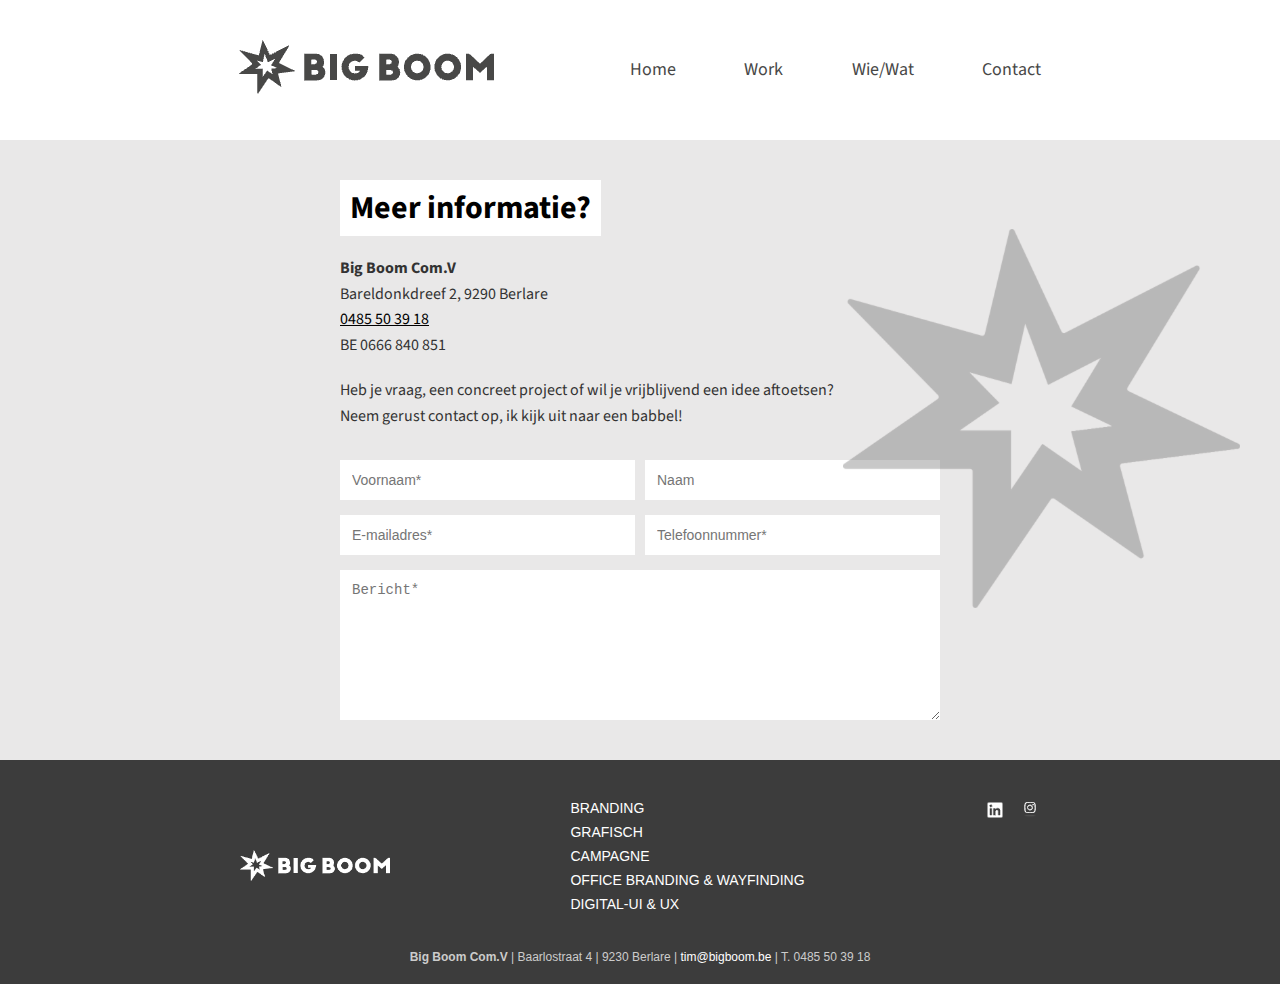
==== contact.html @ 624fa985 "first commit" ====
<!DOCTYPE html>
<html lang="en">
<head>
    <meta charset="UTF-8">
    <meta name="viewport" content="width=device-width, initial-scale=1.0">
    <title>contact</title>
    <link rel="stylesheet" href="css/styles.css">
    <link rel="stylesheet" href="css/contact.css">
    <link rel="stylesheet" href="css/work.css">
    <link href="https://fonts.googleapis.com/css2?family=Source+Sans+Pro:wght@400;600&display=swap" rel="stylesheet">
    <link rel="stylesheet" href="css/contact.css">
</head>
<body>
         <!-- header part start -->
         <div class="header">
            <div class="navbar">
                <div class="logo">
                    <img src="images/logo.png" alt="Logo">
                </div>
                <div class="nav" id="desktop-menu">
                    <ul>
                        <li><a href="index.html">Home</a></li>
                        <li><a href="work.html">Work</a></li>
                        <li><a href="wie.html">Wie/Wat</a></li>
                        <li><a href="contact.html">Contact</a></li>
                    </ul>
                </div>
                <!-- Hamburger icon -->
                <div class="hamburger" onclick="toggleSidebar()">
                    <div></div>
                    <div></div>
                    <div></div>
                </div>
            </div>
        </div>
    
        <!-- Sidebar for Mobile -->
        <div class="sidebar" id="sidebar">
            <a href="index.html" onclick="toggleSidebar()">Home</a>
            <a href="about.html" onclick="toggleSidebar()">Work</a>
            <a href="services.html" onclick="toggleSidebar()">Wie/Wat</a>
            <a href="contact.html" onclick="toggleSidebar()">Contact</a>
        </div>
    
        <!-- header part end  -->

        <div class="contact-section">
          
            <div class="contact-left">
              <h2>Meer informatie?</h2>
              <p><strong>Big Boom Com.V</strong><br>
              Bareldonkdreef 2, 9290 Berlare<br>
              <a href="tel:+32485503918">0485 50 39 18</a><br>
              BE 0666 840 851</p>
          
              <p class="contact-desc">
                Heb je vraag, een concreet project of wil je vrijblijvend een idee aftoetsen?<br>
                Neem gerust contact op, ik kijk uit naar een babbel!
              </p>
          
              <form class="contact-form">
                <div class="form-row">
                  <input type="text" placeholder="Voornaam*" />
                  <input type="text" placeholder="Naam" />
                </div>
                <div class="form-row">
                  <input type="email" placeholder="E-mailadres*" />
                  <input type="tel" placeholder="Telefoonnummer*" />
                </div>
                <textarea placeholder="Bericht*"></textarea>
              </form>
            </div>
            <div class="contact-bg-star">
                
                    <!-- <img src="images/BigBoom_star 1.png" alt=""> -->
                
            </div>
          </div>
          

            

    <footer class="footer">
        <div class="footer-container">
          <div class="footer-left">
            <img src="images/Frame 39.png" alt="Big Boom Logo" class="footer-logo">
          </div>
      
          <div class="footer-middle">
            <ul>
              <li>BRANDING</li>
              <li>GRAFISCH</li>
              <li>CAMPAGNE</li>
              <li>OFFICE BRANDING & WAYFINDING</li>
              <li>DIGITAL-UI & UX</li>
            </ul>
          </div>
      
          <div class="footer-right">
            <a href="#"><img src="images/linkedin.png" alt="LinkedIn"></a>
            <a href="#"><img src="images/instagram.png" alt="Instagram"></a>
          </div>
        </div>
      
        <div class="footer-bottom">
          <p>
            <strong>Big Boom Com.V</strong> | Baarlostraat 4 | 9230 Berlare | <a href="mailto:tim@bigboom.be">tim@bigboom.be</a> | T. 0485 50 39 18
          </p>
        </div>
      </footer>
    <!-- footer part end  --> 

    <script src="js/main.js"></script>
</body>
</html>
---- css/styles.css ----
@import url('https://fonts.googleapis.com/css2?family=Open+Sans:ital,wght@0,300..800;1,300..800&family=Roboto:ital,wght@0,100..900;1,100..900&family=Source+Code+Pro:ital,wght@0,200..900;1,200..900&display=swap');

* {
    margin: 0;
    padding: 0;
    box-sizing: border-box;
}

body {
    font-family: 'Source Sans Pro', sans-serif;
}


/* header part style css */

.header {
    width: 100%;
    height: 140px;
    background: #FFFFFF;
    display: flex;
    justify-content: center;
    align-items: center;
    /* border: 2px solid red; */
}

.navbar {
    width: 802px;
    height: 54px;
    display: flex;
    flex-direction: row;
    justify-content: space-between;
    align-items: center;
    gap: 136px;
    /* border: 2px solid red; */
    margin: 0 auto;
}

.logo img {
    height: 100%;
    max-height: 54px;
}

.nav ul {
    width: 411px;
    height: 42px;
    display: flex;
    justify-content: space-between;
    align-items: center;
    gap: 10px;
    list-style: none;
    /* border: 2px solid red; */
}

.nav ul li a {
    text-decoration: none;
    color: #484847;
    font-size: 18px;
    line-height: 22px;
    font-weight: 400;
    text-align: left;
}
.nav ul li a :active{
    text-decoration: underline;
}
/* Hamburger Icon */
.hamburger {
    display: none;
    flex-direction: column;
    cursor: pointer;
}

.hamburger div {
    width: 25px;
    height: 3px;
    background-color: #333;
    margin: 4px 0;
    transition: 0.4s;
}

/* Sidebar */
.sidebar {
    height: 100%;
    width: 0;
    position: fixed;
    top: 0;
    left: 0;
    background-color: #333;
    overflow-x: hidden;
    transition: 0.4s;
    padding-top: 80px;
    z-index: 999;
    display: flex;
    flex-direction: column;
}

.sidebar a {
    padding: 15px 30px;
    text-decoration: none;
    font-size: 18px;
    color: white;
}

.sidebar a:hover {
    background-color: #575757;
}

/* Responsive */
@media (max-width: 768px) {
    .nav {
        display: none;
    }

    .hamburger {
        display: flex;
    }
}


/* header part style css end  */

/* banner part style start css  */
.banner {
    width: 100%;
    height: 536px;
    /* border: 2px solid red; */
    background: #E9E8E8;
    top: 140px;
    /* Auto layout */
    display: flex;
    flex-direction: row;
    justify-content: flex-start;
    align-items: center;
    gap: 10;
    padding: 0px 320px 0px 318px;
}

.banner-container {
    width: 801px;
    height: 378px;
    margin: 0 auto;
    /* border: 2px solid red; */
}

.hover-highlight {
    color: #484847;
    transition: color 0.3s;
    font-size: 36px;
    line-height: 150%;
    font-weight: 400;
  }
  
  /* Link style */
  .custom-link {
    color: #484847;
    text-decoration: underline;
    transition: color 0.3s;
  }
  
  /* When any .custom-link is hovered */
  .hover-highlight:has(.custom-link:hover) {
    color: #757575; /* all non-link text turns gray */
  }
  
  /* But links stay blue */
  .hover-highlight:has(.custom-link:hover) .custom-link {
    color: #484847;
  }
  
  
/* banner part style end css  */


/* Gallery Styles */
.gallery {
    display: grid;
    grid-template-columns: repeat(3, 1fr);
    gap: 15px;
    max-width: 900px;
    margin: 50px auto;
}
.gallery img {
    width: 100%;
    cursor: pointer;
    border-radius: 5px;
    transition: transform 0.3s;
}
.gallery img:hover {
    transform: scale(1.05);
}

.popup {
    position: fixed;
    top: 0; left: 0; width: 100%; height: 100%;
    background: rgba(0, 0, 0, 0.8);
    display: flex;
    justify-content: center;
    align-items: center;
    visibility: hidden;
    opacity: 0;
    transition: opacity 0.3s ease-in-out;
}
.popup img {
    max-width: 90%;
    max-height: 80vh;
    border-radius: 10px;
}
.popup.active {
    visibility: visible;
    opacity: 1;
}
.close, .prev, .next {
    position: absolute;
    color: white;
    font-size: 30px;
    cursor: pointer;
}
.close { top: 20px; right: 30px; }
.prev { left: 30px; }
.next { right: 30px; }

/* footer start  */

.footer {
    background-color: #3c3c3c;
    color: #fff;
    padding: 40px 20px 20px;
    font-family: 'Acumin Pro', sans-serif;
    font-size: 14px;
  }
  
  .footer-container {
    display: flex;
    flex-wrap: wrap;
    justify-content: space-between;
    align-items: flex-start;
    max-width: 800px;
    margin: 0 auto;
    gap: 30px;
}
  
  .footer-left img {
    max-width: 150px;
    margin-top: 50px;
  }
  
  .footer-middle ul {
    list-style: none;
    padding: 0;
    margin: 0;
  }
  
  .footer-middle li {
    margin-bottom: 8px;
  }
  
  .footer-right {
    display: flex;
    gap: 15px;
    align-items: center;
  }
  
  .footer-right img {
    width: 20px;
    height: 20px;
    filter: brightness(0) invert(1);
  }
  
  .footer-bottom {
    margin-top: 30px;
    text-align: center;
    font-size: 12px;
    color: #ccc;
  }
  
  .footer-bottom a {
    color: #fff;
    text-decoration: none;
  }
  
  .footer-bottom a:hover {
    text-decoration: underline;
  }
  
  /* responsive moood  */


  /* Responsive for banner and text */
@media (max-width: 768px) {
    .banner {
        flex-direction: column;
        padding: 20px;
        height: auto;
    }

    .banner-container {
        width: 100%;
        height: auto;
        padding: 10px;
    }

    .hover-highlight {
        font-size: 20px;
        line-height: 1.5;
    }
}

/* Responsive for gallery */
@media (max-width: 768px) {
    .gallery {
        grid-template-columns: repeat(2, 1fr);
        padding: 0 10px;
    }
}

@media (max-width: 480px) {
    .gallery {
        grid-template-columns: 1fr;
        padding: 0 10px;
    }
}

/* Responsive Navbar fix */
@media (max-width: 768px) {
    .navbar {
        width: 100%;
        padding: 0 20px;
        gap: 10px;
    }
    .logo img {
        max-height: 40px;
    }
}

/* Footer responsive */
/* ✅ Responsive Layout */
/* ✅ Mobile Responsive Styles */
@media (max-width: 768px) {
    /* .footer-container {
      flex-direction: column;
      align-items: center;
      text-align: center;
    } */
  
    .footer-left img {
      margin-top: 20px;
      margin-bottom: 20px;
    }
  
    .footer-middle ul {
      padding: 0;
    }
  
    .footer-middle li {
      margin-bottom: 6px;
    }
  
    /* .footer-right {
      justify-content: center;
      margin-top: 20px;
    } */
  
    .footer-bottom {
        margin-top: 20px;
        font-size: 11px;
        width: 100px;
        text-align: left;
    }
  }
---- css/contact.css ----
.contact-section {
    display: flex;
    justify-content: space-between;
    align-items: flex-start;
    background-color: #e9e8e8;
    padding: 40px;
    gap: 20px;
    position: relative;
    flex-wrap: wrap;
  }
  
  .contact-left {
    flex: 1;
    min-width: 300px;
    max-width: 600px;
    margin: 0 auto;
}
  
  .contact-left h2 {
    font-size: 32px;
    font-weight: 700;
    background-color: #fff;
    display: inline-block;
    padding: 5px 10px;
    margin-bottom: 20px;
  }
  
  .contact-left p {
    font-size: 16px;
    color: #333;
    line-height: 1.6;
  }
  
  .contact-left a {
    color: #000;
    text-decoration: underline;
  }
  
  .contact-desc {
    margin-top: 20px;
    font-size: 14px;
  }
  
  .contact-form {
    margin-top: 30px;
    display: flex;
    flex-direction: column;
    gap: 15px;
  }
  
  .form-row {
    display: flex;
    gap: 10px;
    flex-wrap: wrap;
  }
  
  .contact-form input,
  .contact-form textarea {
    flex: 1;
    padding: 12px;
    font-size: 14px;
    border: none;
    background-color: white;
  }
  
  .contact-form textarea {
    min-height: 150px;
    resize: vertical;
  }
  
  /* Star background */
  .contact-bg-star {
    width: 31%;
    height: 600px;
    background-image: url('../images/BigBoom_star\ 1.png');
    background-size: contain;
    background-repeat: no-repeat;
    background-position: center;
    position: absolute;
    right: 40px;
    top: -22px;
    /* opacity: 0.2; */
}
  /* Responsive */
  @media (max-width: 768px) {
    .contact-section {
      flex-direction: column;
      align-items: flex-start;
      padding: 20px;
    }
  
    .form-row {
      flex-direction: column;
    }
  
    .contact-bg-star {
      position: static;
      width: 100%;
      height: 150px;
      margin-top: 30px;
      opacity: 0.2;
    }

  }
---- css/work.css ----
.body-work {
    font-family: Arial, sans-serif;
    background-color: #eee;
    padding: 20px;
  }

  #container {
    display: flex;
    gap: 20px;
    margin: 50px auto;
    justify-content: center;
}

  #left-panel {
    width: 200px;
    display: flex;
    flex-direction: column;
    gap: 10px;
  }

  #left-panel button {
    padding: 10px;
    font-size: 14px;
    border: none;
    border-radius: 4px;
    cursor: pointer;
    background-color: white;
    color: #333;
    /* border: 1px solid #ccc; */
    text-align: left;
  }

  #left-panel button:first-child {
    background-color: #333;
    color: white;
  }

  #right-panel {
    flex: 1;
    display: grid;
    grid-template-columns: repeat(auto-fill, minmax(180px, 1fr));
    gap: 15px;
  }

  #right-panel div {
    position: relative;
    background-color: white;
    border-radius: 6px;
    overflow: hidden;
    box-shadow: 0 2px 5px rgba(0, 0, 0, 0.1);
  }

  #right-panel img {
    width: 100%;
    height: auto;
    display: block;
  }

  #right-panel span {
    position: absolute;
    top: 8px;
    left: 8px;
    background-color: rgba(0, 0, 0, 0.7);
    color: white;
    font-size: 12px;
    padding: 4px 6px;
    border-radius: 3px;
  }

  .work-gallery {
    display: grid;
    grid-template-columns: repeat(3, 1fr);
    gap: 15px;
    max-width: 900px;
    /* margin: 50px auto; */
}

@media (max-width: 768px) {
    .work-gallery{
        grid-template-columns: repeat(2, 1fr);
        padding: 0 10px;
    }
    #container {
        flex-direction: column;
        align-items: center;
    }

    #left-panel {
        width: 100%;
        flex-direction: row;
        justify-content: flex-start;
        flex-wrap: wrap;
        gap: 10px;
        margin-bottom: 20px;
    }

    #left-panel button {
        flex: 1 1 auto;
        text-align: center;
    }
}

@media (max-width: 480px) {
    .work-gallery {
        grid-template-columns: 1fr;
        padding: 0 10px;
    }
    #right-panel {
        grid-template-columns: 1fr;
        padding: 0 10px;
    }

    #left-panel {
        justify-content: center;
    }

    #left-panel button {
        font-size: 13px;
        padding: 8px;
    }
}
---- css/contact.css ----
.contact-section {
    display: flex;
    justify-content: space-between;
    align-items: flex-start;
    background-color: #e9e8e8;
    padding: 40px;
    gap: 20px;
    position: relative;
    flex-wrap: wrap;
  }
  
  .contact-left {
    flex: 1;
    min-width: 300px;
    max-width: 600px;
    margin: 0 auto;
}
  
  .contact-left h2 {
    font-size: 32px;
    font-weight: 700;
    background-color: #fff;
    display: inline-block;
    padding: 5px 10px;
    margin-bottom: 20px;
  }
  
  .contact-left p {
    font-size: 16px;
    color: #333;
    line-height: 1.6;
  }
  
  .contact-left a {
    color: #000;
    text-decoration: underline;
  }
  
  .contact-desc {
    margin-top: 20px;
    font-size: 14px;
  }
  
  .contact-form {
    margin-top: 30px;
    display: flex;
    flex-direction: column;
    gap: 15px;
  }
  
  .form-row {
    display: flex;
    gap: 10px;
    flex-wrap: wrap;
  }
  
  .contact-form input,
  .contact-form textarea {
    flex: 1;
    padding: 12px;
    font-size: 14px;
    border: none;
    background-color: white;
  }
  
  .contact-form textarea {
    min-height: 150px;
    resize: vertical;
  }
  
  /* Star background */
  .contact-bg-star {
    width: 31%;
    height: 600px;
    background-image: url('../images/BigBoom_star\ 1.png');
    background-size: contain;
    background-repeat: no-repeat;
    background-position: center;
    position: absolute;
    right: 40px;
    top: -22px;
    /* opacity: 0.2; */
}
  /* Responsive */
  @media (max-width: 768px) {
    .contact-section {
      flex-direction: column;
      align-items: flex-start;
      padding: 20px;
    }
  
    .form-row {
      flex-direction: column;
    }
  
    .contact-bg-star {
      position: static;
      width: 100%;
      height: 150px;
      margin-top: 30px;
      opacity: 0.2;
    }

  }
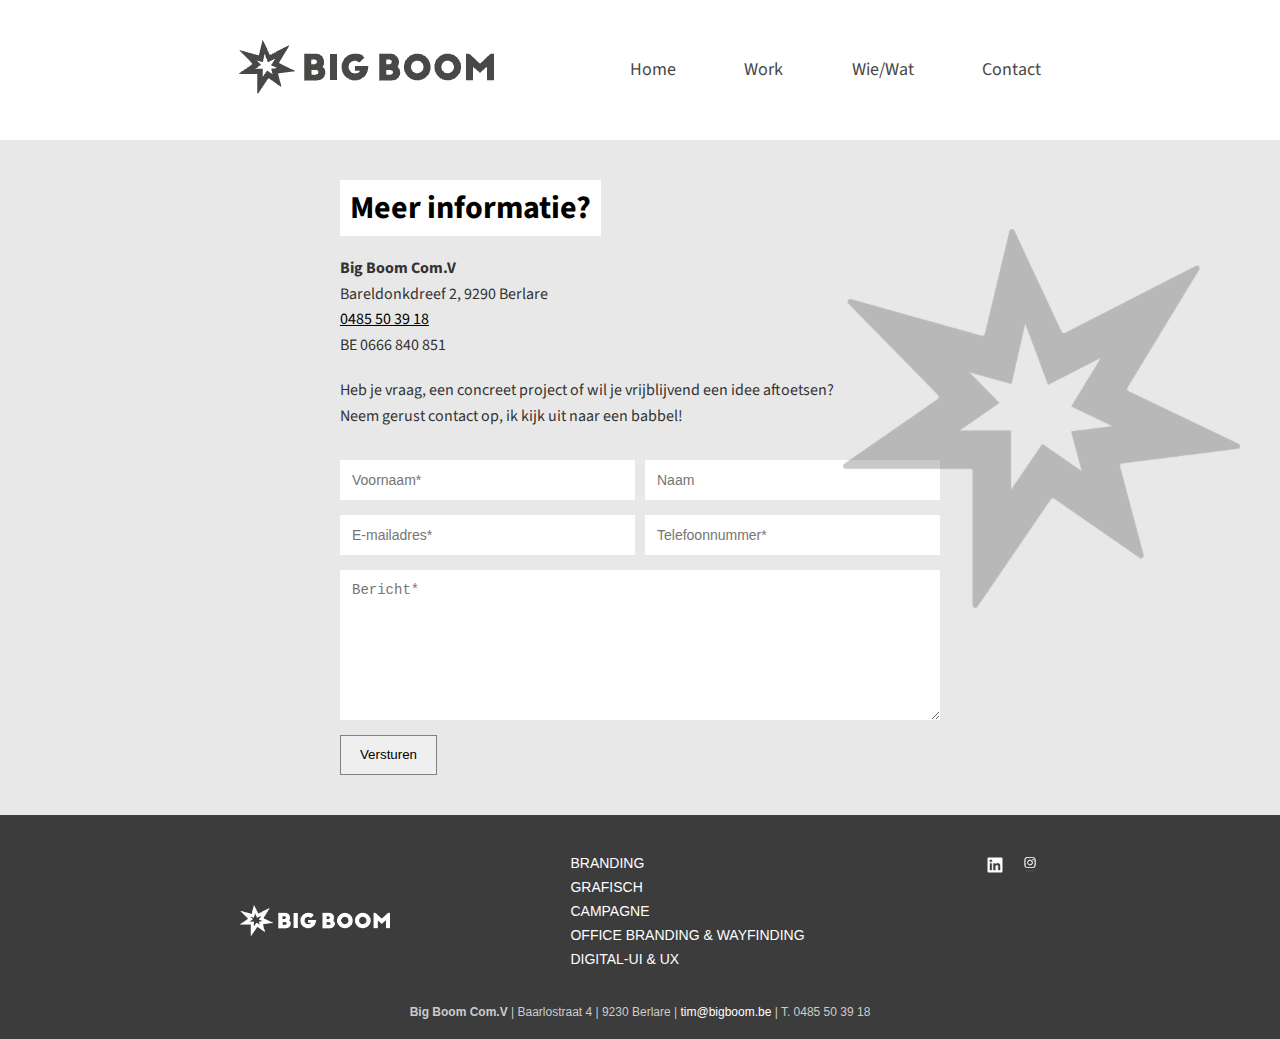
==== commit ecd6e941: "button add" ====
--- a/contact.html
+++ b/contact.html
@@ -37,8 +37,8 @@
         <!-- Sidebar for Mobile -->
         <div class="sidebar" id="sidebar">
             <a href="index.html" onclick="toggleSidebar()">Home</a>
-            <a href="about.html" onclick="toggleSidebar()">Work</a>
-            <a href="services.html" onclick="toggleSidebar()">Wie/Wat</a>
+            <a href="work.html" onclick="toggleSidebar()">Work</a>
+            <a href="wie.html" onclick="toggleSidebar()">Wie/Wat</a>
             <a href="contact.html" onclick="toggleSidebar()">Contact</a>
         </div>
     
@@ -68,6 +68,7 @@
                   <input type="tel" placeholder="Telefoonnummer*" />
                 </div>
                 <textarea placeholder="Bericht*"></textarea>
+                <button class="contact-button">Versturen</button>
               </form>
             </div>
             <div class="contact-bg-star">
--- a/css/contact.css
+++ b/css/contact.css
@@ -81,6 +81,12 @@
     top: -22px;
     /* opacity: 0.2; */
 }
+.contact-button{
+    width: 97px;
+    height: 40px;
+    border: 1px solid gray;
+}
+
   /* Responsive */
   @media (max-width: 768px) {
     .contact-section {
--- a/css/contact.css
+++ b/css/contact.css
@@ -81,6 +81,12 @@
     top: -22px;
     /* opacity: 0.2; */
 }
+.contact-button{
+    width: 97px;
+    height: 40px;
+    border: 1px solid gray;
+}
+
   /* Responsive */
   @media (max-width: 768px) {
     .contact-section {
